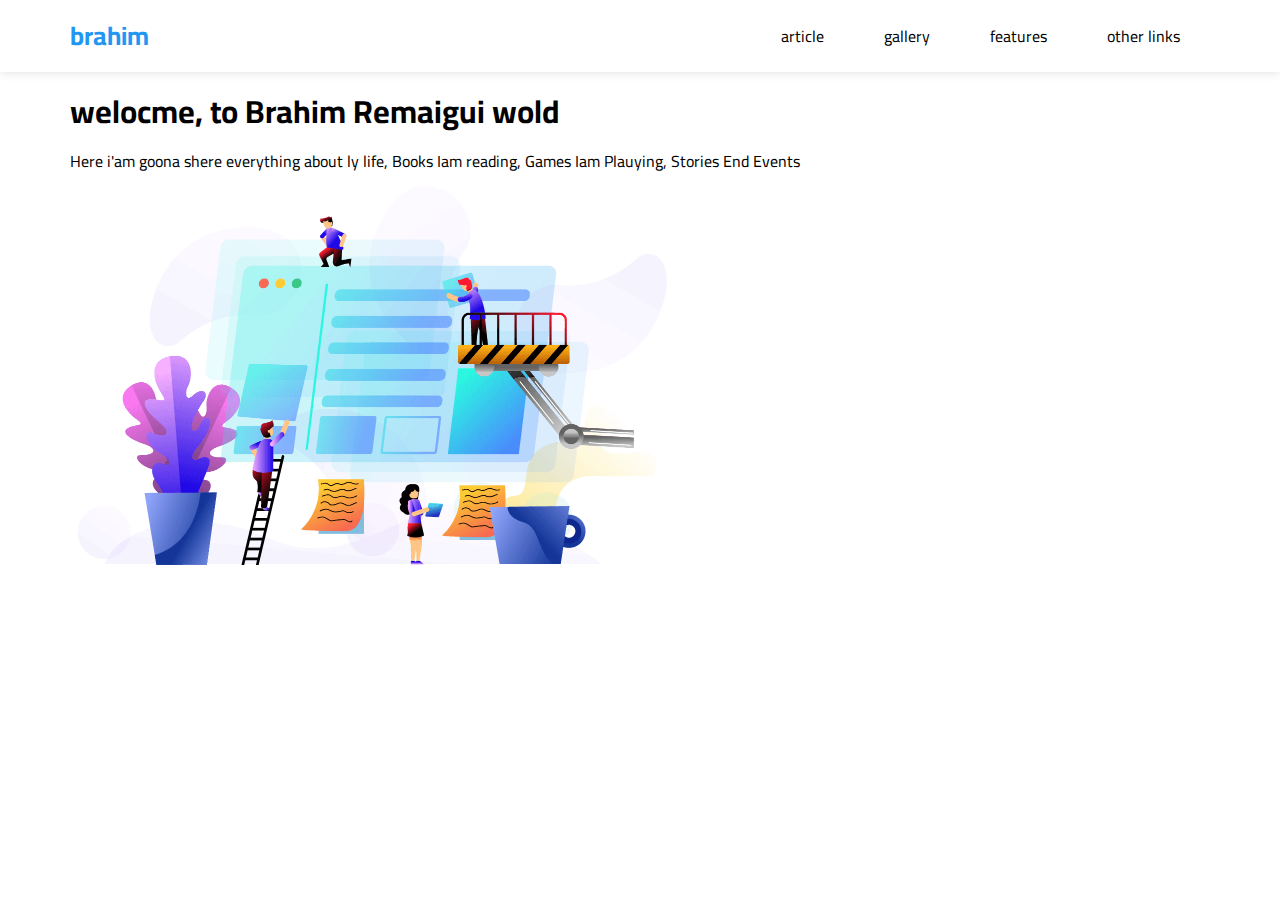
==== Template 3 zero/index.html @ e36bec20 "Add files via upload" ====
<!DOCTYPE html>
<html lang="en">

<head>
    <meta charset="UTF-8">
    <meta http-equiv="X-UA-Compatible" content="IE=edge">
    <meta name="viewport" content="width=device-width, initial-scale=1.0">
    <title>Brahim Remaigui</title>
    <link rel="preconnect" href="https://fonts.googleapis.com">
    <link rel="preconnect" href="https://fonts.gstatic.com" crossorigin>
    <link href="https://fonts.googleapis.com/css2?family=Cairo:wght@300;400;700&display=swap" rel="stylesheet">
    <link rel="stylesheet" href="css/font.css">
    <link rel="stylesheet" href="css/normalize.css">
    <link rel="stylesheet" href="css/all.min.css">
    <link rel="stylesheet" href="css/style.css">
</head>

<body>
    <!--Start header-->
    <div class="header" id="header">
        <div class="container">
            <a href="" class="logo">brahim</a>
            <ul class="main-nav">
                <li><a href="#article">article</a></li>
                <li><a href="#gallery">gallery</a></li>
                <li><a href="#features">features</a></li>
                <li><a href= "#">other links</a></li>

            </ul>
        </div>
    </div>
    <!--Start header-->
    <!--Start Landing-->
    <div class="landing">
        <div class="container">
            <div class="text">
                <h1>welocme, to Brahim Remaigui wold </h1>
                <p>Here i'am goona shere everything about ly life, Books Iam reading, Games Iam Plauying, Stories End Events  </p>
            </div>
            <div class="image">
                <img src="images/landing-image.png" alt="">
            </div>
        </div>
        <a href="#articles"class="go-down">
            <i class="fas fa-angle-double-down fa-2x"></i>
        </a>
    </div>
    <!--Start Landing-->
</body>

</html>
---- Template 3 zero/css/style.css ----
/*Strat globel rules*/
*{
    box-sizing: border-box;
}
body{
    font-family: 'Cairo', sans-serif;
}
:root{
    --main-color:#2196f3;
    --main-color-alt:#1787e0;
    --main-transition:0.3s;
}
html{
    scroll-behavior: smooth;
}
ul{

list-style: none;
margin: 0;
padding: 0;
}

.container{
    padding-left: 15px;
    padding-right: 15px;
    margin-left: auto;
    margin-right: auto;
}
/*Small*/
@media(min-width:768px)
{
    .container
        {
            width: 750px;
        }

}
/*Medium*/
@media(min-width:992px)
{
    .container
        {
            width: 9
            970px;
        }

}
/*large*/
@media(min-width:1200px)
{
    .container{
        width: 1170px;
    }
}

a{
    text-decoration: none; 
}


/*End globel rules*/
/*Start hearder*/
.header{
    background-color: white;
    position: relative;
    -webkit-box-shadow: 0 0 10px #ddd;
    -moz-box-shadow: 0 0 10px #ddd;
    box-shadow: 0 0 10px #ddd;
}
.header .container{
    display: flex;
    justify-content: space-between;
    align-items: center;
    flex-wrap: wrap;
    position:relative;
}
.header .logo{
    color: #2196f3;
    font-size: 26px;
    font-weight: bold;
    height: 72px;
    display: flex;
    justify-content: center;
    align-items: center;
}
@media(max-width: 767px)
{
    .header .logo{
        width: 100%;
        height: 40px;

    }
}
.header .main-nav{
display: flex;
}
.header .main-nav > li > a {
    display: flex;
    justify-content: center;
    align-items: center;
    height: 72px;   
    position: relative ;
    overflow: hidden;
    color: black;
    padding: 0 30px;
    transition: var(--main-transition);
}
@media(max-width: 767px)
{
    .header .main-nav > li > a {
        padding: 10px;
        font-size: 14px;
        height: 40px;
        

    }
}

.header .main-nav > li > a::before{
    content: "" ;
    position: absolute;
    width: 100%;
    height: 4px;
    background-color: var(--main-color);
    top: 0;
    left:-100%;
    transition: var(--main-transition);
    overflow: hidden; 

}
.header .main-nav > li > a:hover{
   
    color: var(--main-color);
    background-color: #fafafa;
    overflow: hidden; 
}
.header .main-nav > li > a:hover::before{
    left:0;
}
 
/*Strat Landing */

.landing{
position: relative;
}
.landing ::before{
content: "";
}

.landing.container{

}
.landing .image img{
    width: 600px;
   
}

/*End Landing */
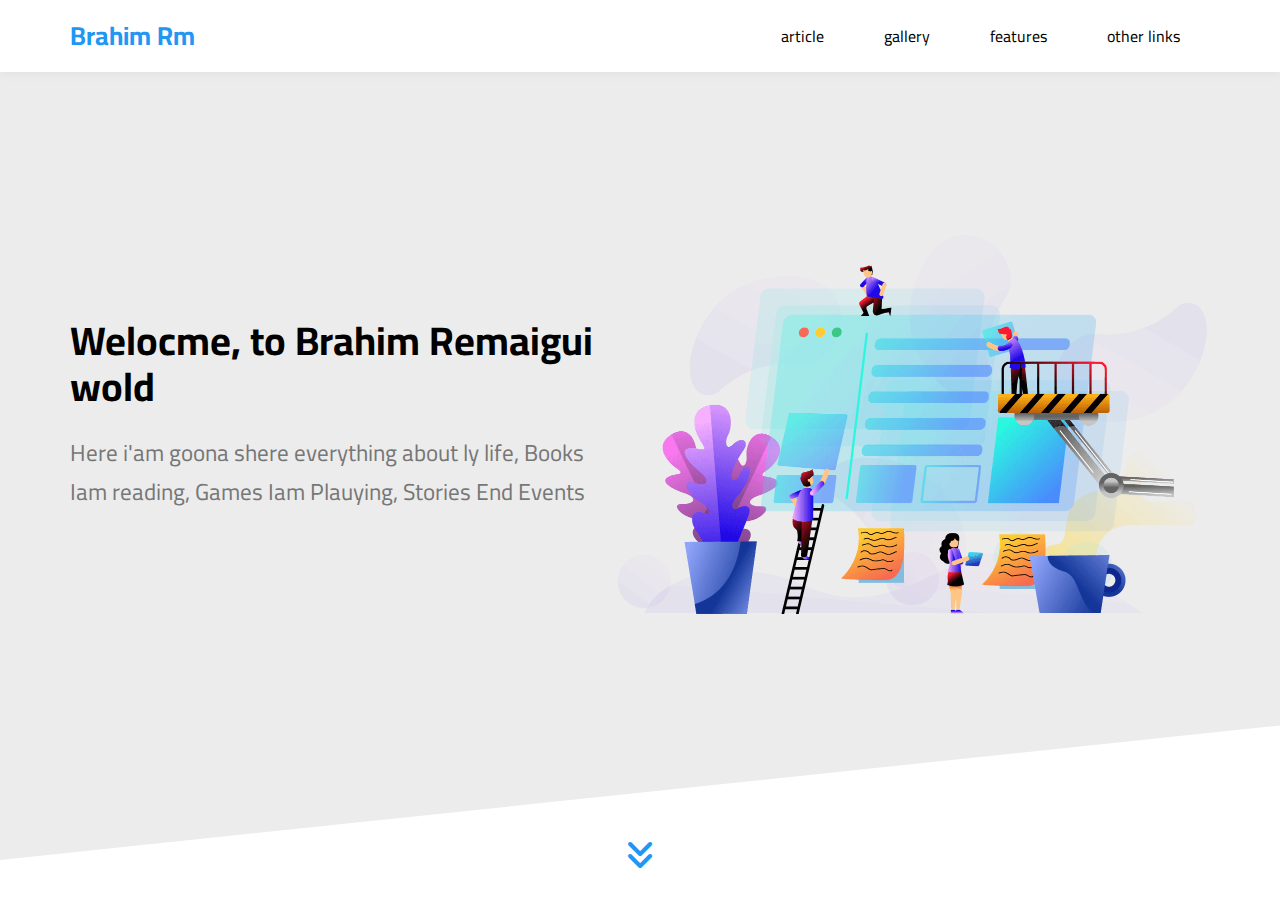
==== commit 8e00c5ce: "Modifate of thersday 16-05" ====
--- a/Template 3 zero/index.html
+++ b/Template 3 zero/index.html
@@ -19,7 +19,7 @@
     <!--Start header-->
     <div class="header" id="header">
         <div class="container">
-            <a href="" class="logo">brahim</a>
+            <a href="" class="logo">Brahim Rm</a>
             <ul class="main-nav">
                 <li><a href="#article">article</a></li>
                 <li><a href="#gallery">gallery</a></li>
@@ -34,16 +34,17 @@
     <div class="landing">
         <div class="container">
             <div class="text">
-                <h1>welocme, to Brahim Remaigui wold </h1>
+                <h1>Welocme, to Brahim Remaigui wold </h1>
                 <p>Here i'am goona shere everything about ly life, Books Iam reading, Games Iam Plauying, Stories End Events  </p>
             </div>
             <div class="image">
                 <img src="images/landing-image.png" alt="">
             </div>
-        </div>
+        
         <a href="#articles"class="go-down">
             <i class="fas fa-angle-double-down fa-2x"></i>
         </a>
+    </div>
     </div>
     <!--Start Landing-->
 </body>
--- a/Template 3 zero/css/style.css
+++ b/Template 3 zero/css/style.css
@@ -139,20 +139,95 @@
 }
  
 /*Strat Landing */
-
-.landing{
-position: relative;
-}
-.landing ::before{
-content: "";
-}
-
-.landing.container{
-
-}
-.landing .image img{
+.landing {
+    position: relative;
+  }
+  .landing::before {
+    content: "";
+    position: absolute;
+    left: 0;
+    top: -40px;
+    width: 100%;
+    height: 100%;
+    background-color: #ececec;
+    z-index: -1;
+    transform: skewY(-6deg);
+    transform-origin: top left;
+  }
+  .landing .container {
+    min-height: calc(100vh - 72px);
+    display: flex;
+    align-items: center;
+    padding-bottom: 120px;
+  }
+  
+  .landing .image img {
+    position: relative;
     width: 600px;
-   
-}
-
+    animation: up-and-down 5s linear infinite;
+  }
+  @media(max-width:991px)
+  {
+    .landing .image{
+      display: none;
+      }
+    }
+
+
+  .landing .go-down {
+    color: var(--main-color);
+    position: absolute;
+    bottom: 30px;
+    left: 50%;
+    transform: translateX(-50%);
+    transition: var(--main-transition);
+  }
+  .landing .go-down:hover {
+    color: var(--main-color-alt);
+  }
+  .landing .go-down i {
+    animation: bouncing 1.5s infinite;
+  }
+  .landing .text{
+    flex:1;
+  }
+  @media(max-width:991px)
+  {
+    .landing .text {
+        text-align: center;
+    }
+  }
+  @media(max-width:761px)
+  {
+     p{
+        font-size: 18px;
+        color: red;
+    }
+  }
+
+  .landing .text h1{
+    padding: 0;
+    margin:0 ;
+    font-size: 40px ;
+    letter-spacing: -2;
+  }
+  @media(max-width:991px)
+  {
+    .landing .text h1{
+        font-size: 28px;
+    }
+  }
+  @media(max-width:991px)
+  {
+    .landing .text p{
+        font-size: 18px;
+    }
+  }
+  .landing .text p{
+ font-size: 23px;
+ line-height: 1.7;
+ margin: 5 0 0;
+ color: #777777;
+
+  }
 /*End Landing */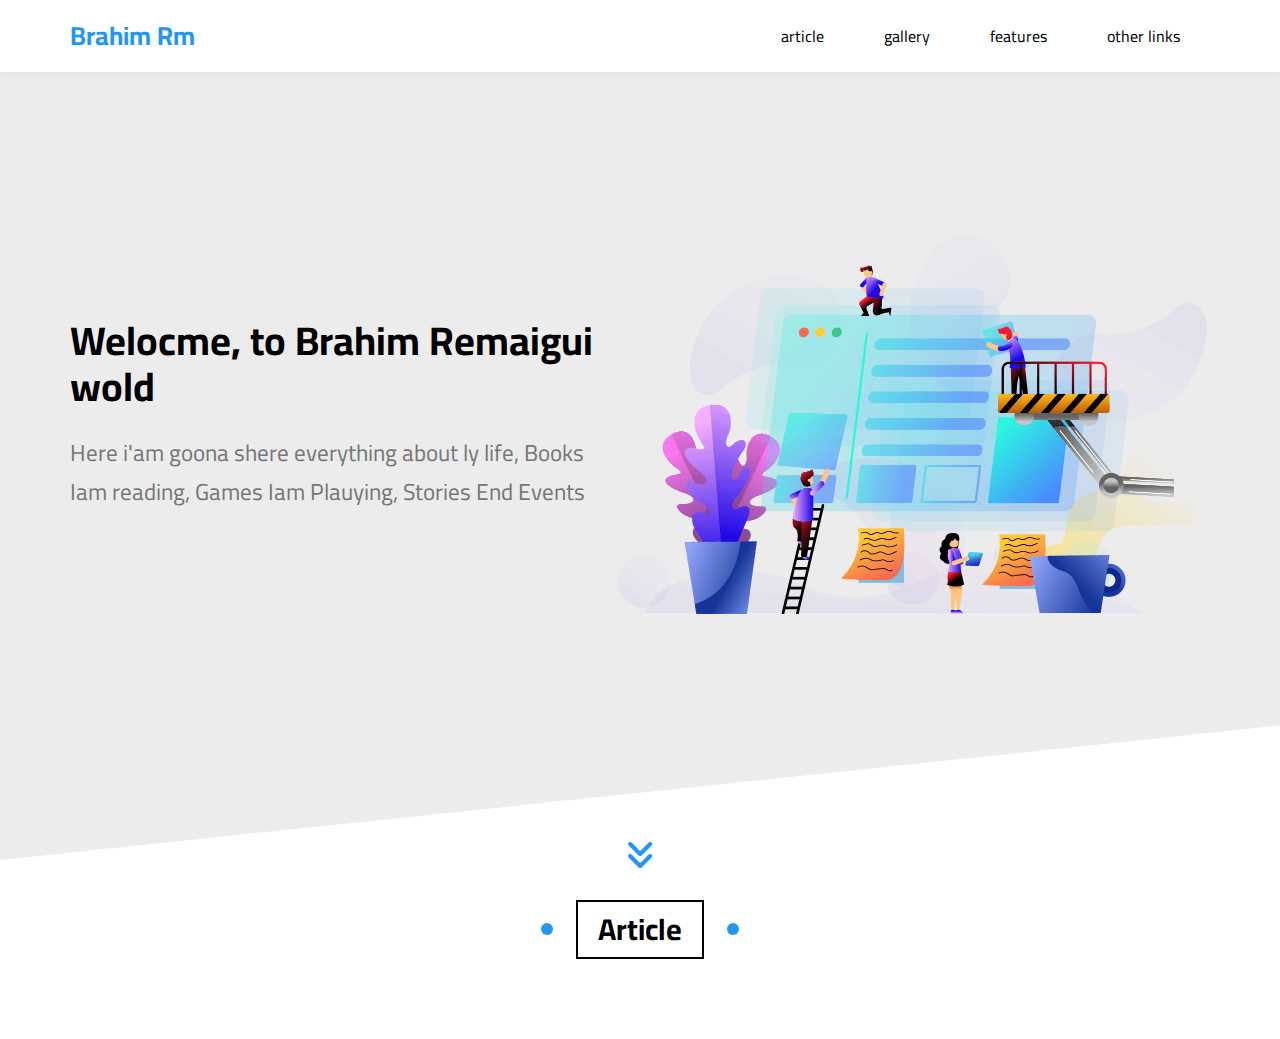
==== commit 18e22fab: "Morning of wednesday 17/05" ====
--- a/Template 3 zero/index.html
+++ b/Template 3 zero/index.html
@@ -24,7 +24,49 @@
                 <li><a href="#article">article</a></li>
                 <li><a href="#gallery">gallery</a></li>
                 <li><a href="#features">features</a></li>
-                <li><a href= "#">other links</a></li>
+                <li><a href= "#">other links</a>
+                <!-- Start Megamenu-->
+                <div class="mega-menu">
+                    <div class="image">
+                      <img decoding="async" src="images/megamenu (1).png" alt="" />
+                    </div>
+                    <ul class="links">
+                      <li>
+                        <a href="#testimonials"><i class="far fa-comments fa-fw"></i> Testimonials</a>
+                      </li>
+                      <li>
+                        <a href="#team"><i class="far fa-user fa-fw"></i> Team Members</a>
+                      </li>
+                      <li>
+                        <a href="#services"><i class="far fa-building fa-fw"></i> Services</a>
+                      </li>
+                      <li>
+                        <a href="#our-skills"><i class="far fa-check-circle fa-fw"></i> Our Skills</a>
+                      </li>
+                      <li>
+                        <a href="#work-steps"><i class="far fa-clipboard fa-fw"></i> How It Works</a>
+                      </li>
+                    </ul>
+                    <ul class="links">
+                      <li>
+                        <a href="#events"><i class="far fa-calendar-alt fa-fw"></i> Events</a>
+                      </li>
+                      <li>
+                        <a href="#pricing"><i class="fas fa-server fa-fw"></i> Pricing Plans</a>
+                      </li>
+                      <li>
+                        <a href="#video"><i class="far fa-play-circle fa-fw"></i> Top Videos</a>
+                      </li>
+                      <li>
+                        <a href="#stats"><i class="far fa-chart-bar fa-fw"></i> Stats</a>
+                      </li>
+                      <li>
+                        <a href="#discount"><i class="fas fa-percent fa-fw"></i> Request A Discount</a>
+                      </li>
+                    </ul>
+                  </div>
+                <!-- End Megamenu-->
+                </li>
 
             </ul>
         </div>
@@ -40,13 +82,19 @@
             <div class="image">
                 <img src="images/landing-image.png" alt="">
             </div>
+           
         
         <a href="#articles"class="go-down">
             <i class="fas fa-angle-double-down fa-2x"></i>
         </a>
     </div>
     </div>
-    <!--Start Landing-->
+    <!--End Landing-->
+
+    <div class="main-title">
+        article
+    </div>
+
 </body>
 
 </html>--- a/Template 3 zero/css/style.css
+++ b/Template 3 zero/css/style.css
@@ -1,233 +1,446 @@
 /*Strat globel rules*/
-*{
-    box-sizing: border-box;
-}
-body{
-    font-family: 'Cairo', sans-serif;
-}
-:root{
-    --main-color:#2196f3;
-    --main-color-alt:#1787e0;
-    --main-transition:0.3s;
-}
-html{
-    scroll-behavior: smooth;
-}
-ul{
-
-list-style: none;
-margin: 0;
-padding: 0;
-}
-
-.container{
-    padding-left: 15px;
-    padding-right: 15px;
-    margin-left: auto;
-    margin-right: auto;
-}
+* {
+  box-sizing: border-box;
+}
+
+body {
+  font-family: 'Cairo', sans-serif;
+}
+
+:root {
+  --main-color: #2196f3;
+  --main-color-alt: #1787e0;
+  --main-transition: 0.3s;
+}
+
+html {
+  scroll-behavior: smooth;
+}
+
+ul {
+
+  list-style: none;
+  margin: 0;
+  padding: 0;
+}
+
+.container {
+  padding-left: 15px;
+  padding-right: 15px;
+  margin-left: auto;
+  margin-right: auto;
+}
+
+
 /*Small*/
-@media(min-width:768px)
-{
-    .container
-        {
-            width: 750px;
-        }
-
-}
+@media(min-width:768px) {
+  .container {
+    width: 750px;
+  }
+
+}
+
 /*Medium*/
-@media(min-width:992px)
-{
-    .container
-        {
-            width: 9
-            970px;
-        }
-
-}
+@media(min-width:992px) {
+  .container {
+    width: 9 970px;
+  }
+
+}
+
 /*large*/
-@media(min-width:1200px)
-{
-    .container{
-        width: 1170px;
-    }
-}
-
-a{
-    text-decoration: none; 
-}
-
+@media(min-width:1200px) {
+  .container {
+    width: 1170px;
+  }
+}
+
+a {
+  text-decoration: none;
+}
+
+
+.main-title{
+  max-width: 10px auto;
+  border: 2px solid black;
+  margin: 0 auto 80px;
+  padding: 10px 20px;
+  font-size: 30px;
+  font-weight: bold;
+  width: fit-content;
+  position: relative;
+  z-index:1;
+  text-transform: capitalize;
+  transition: var(--main-transition);
+}
+.main-title::after{
+
+    content: "";
+    width: 12px;
+    height: 12px;
+    background-color: var(--main-color);
+    position: absolute;
+    border-radius: 50%;
+    right: -30%;
+    top: 50%;
+    transform: translateY(-50%);  
+}
+.main-title::before{
+  content: "";
+  width: 12px;
+  height: 12px;
+  background-color: var(--main-color);
+  position: absolute;
+  border-radius: 50%;
+  left: -30%;
+  top: 50%;
+  transform: translateY(-50%);
+}
+
+
+
+.main-title:hover{
+ color: white;
+ background-color: white;
+  transition-delay: 0.5s;
+
+}
+
+
+
+
+.main-title:hover::before{
+  color: white;
+  z-index: -1;
+  animation: left-move 0.5s linear forwards;
+ 
+}
+
+.main-title:hover::after{
+  z-index: -1;
+ 
+  animation: right-move 0.5s linear forwards;
+}
 
 /*End globel rules*/
 /*Start hearder*/
-.header{
-    background-color: white;
-    position: relative;
-    -webkit-box-shadow: 0 0 10px #ddd;
-    -moz-box-shadow: 0 0 10px #ddd;
-    box-shadow: 0 0 10px #ddd;
-}
-.header .container{
-    display: flex;
-    justify-content: space-between;
-    align-items: center;
-    flex-wrap: wrap;
-    position:relative;
-}
-.header .logo{
-    color: #2196f3;
-    font-size: 26px;
-    font-weight: bold;
-    height: 72px;
-    display: flex;
-    justify-content: center;
-    align-items: center;
-}
-@media(max-width: 767px)
+.header .mega-menu{
+position: absolute ;
+width: 100%;
+left: 0;
+padding: 30px;
+background-color: white;
+border-bottom: 3px var(--main-color);
+z-index: 100;
+display: flex;
+gap: 40px;
+top: calc(100% + 50px);
+z-index: -1;
+opacity: 0;
+transition: top var(--main-transition), opacity var(--main-transition);
+}
+@media(max-width:767px)
 {
-    .header .logo{
-        width: 100%;
-        height: 40px;
-
-    }
-}
-.header .main-nav{
-display: flex;
-}
-.header .main-nav > li > a {
-    display: flex;
-    justify-content: center;
-    align-items: center;
-    height: 72px;   
-    position: relative ;
-    overflow: hidden;
-    color: black;
-    padding: 0 30px;
-    transition: var(--main-transition);
-}
-@media(max-width: 767px)
+  .header .mega-menu{
+    flex-direction: column;
+    gap: 0;
+    padding: 5px;
+  }
+}
+.header .mega-menu .image img{
+  max-width: 100%;
+} 
+.header .mega-menu .links{
+ min-width: 250px;
+ flex:1;
+} 
+
+
+
+.header .mega-menu .links li{
+ position: relative;
+} 
+.header .mega-menu .links li:not(:last-child){
+  border-bottom:1px solid #e9e6e6;
+ } 
+ @media(max-width:767px)
 {
-    .header .main-nav > li > a {
-        padding: 10px;
-        font-size: 14px;
-        height: 40px;
-        
-
-    }
-}
-
-.header .main-nav > li > a::before{
-    content: "" ;
-    position: absolute;
+  .header .mega-menu .links:first-of-type li:last-child{
+    border-bottom:1px solid #e9e6e6;
+  }
+}
+.header .mega-menu .links li::before{
+  content: "";
+  position: absolute;
+  left: 0;
+  top :0;
+  width: 0%;
+  height: 100%;
+  background-color: #fafafa;
+  z-index:-1;
+  transition: var(--main-transition);
+ } 
+
+.header .mega-menu .links li:hover::before{
+ width: 100%;
+} 
+.header .mega-menu .links li a{
+ color: var(--main-color);
+ padding: 15px;
+ display: block;
+ font-size: 18px;
+ font-weight: bold;
+} 
+@media (max-width:991px) {
+  .header .mega-menu .image img{
+    display: none;
+  } 
+}
+.header .main-nav >li:hover .mega-menu{
+  opacity: 1;
+  z-index: 100;
+  top: calc(100% + 1px);
+
+} 
+
+.header .mega-menu .links li a i{
+  margin-right: 10px;
+ } 
+.header {
+  background-color: white;
+  position: relative;
+  -webkit-box-shadow: 0 0 10px #ddd;
+  -moz-box-shadow: 0 0 10px #ddd;
+  box-shadow: 0 0 10px #ddd;
+
+}
+
+.header .container {
+  display: flex;
+  justify-content: space-between;
+  align-items: center;
+  flex-wrap: wrap;
+  position: relative;
+}
+
+.header .logo {
+  color: #2196f3;
+  font-size: 26px;
+  font-weight: bold;
+  height: 72px;
+  display: flex;
+  justify-content: center;
+  align-items: center;
+}
+
+@media(max-width: 767px) {
+  .header .logo {
     width: 100%;
-    height: 4px;
-    background-color: var(--main-color);
-    top: 0;
-    left:-100%;
-    transition: var(--main-transition);
-    overflow: hidden; 
-
-}
-.header .main-nav > li > a:hover{
-   
-    color: var(--main-color);
-    background-color: #fafafa;
-    overflow: hidden; 
-}
-.header .main-nav > li > a:hover::before{
-    left:0;
-}
- 
+    height: 40px;
+
+  }
+}
+
+.header .main-nav {
+  display: flex;
+}
+
+.header .main-nav>li>a {
+  display: flex;
+  justify-content: center;
+  align-items: center;
+  height: 72px;
+  position: relative;
+  overflow: hidden;
+  color: black;
+  padding: 0 30px;
+  transition: var(--main-transition);
+}
+
+@media(max-width: 767px) {
+  .header .main-nav>li>a {
+    padding: 10px;
+    font-size: 14px;
+    height: 40px;
+
+
+  }
+}
+
+.header .main-nav>li>a::before {
+  content: "";
+  position: absolute;
+  width: 100%;
+  height: 4px;
+  background-color: var(--main-color);
+  top: 0;
+  left: -100%;
+  transition: var(--main-transition);
+  overflow: hidden;
+
+}
+
+.header .main-nav>li>a:hover {
+
+  color: var(--main-color);
+  background-color: #fafafa;
+  overflow: hidden;
+}
+
+.header .main-nav>li>a:hover::before {
+  left: 0;
+}
+
 /*Strat Landing */
 .landing {
-    position: relative;
-  }
-  .landing::before {
-    content: "";
-    position: absolute;
+  position: relative;
+}
+
+.landing::before {
+  content: "";
+  position: absolute;
+  left: 0;
+  top: -40px;
+  width: 100%;
+  height: 100%;
+  background-color: #ececec;
+  z-index: -1;
+  transform: skewY(-6deg);
+  transform-origin: top left;
+}
+
+.landing .container {
+  min-height: calc(100vh - 72px);
+  display: flex;
+  align-items: center;
+  padding-bottom: 120px;
+}
+
+.landing .image img {
+  position: relative;
+  width: 600px;
+  animation: up-and-down 5s linear infinite;
+}
+
+@media(max-width:991px) {
+  .landing .image {
+    display: none;
+  }
+}
+
+
+.landing .go-down {
+  color: var(--main-color);
+  position: absolute;
+  bottom: 30px;
+  left: 50%;
+  transform: translateX(-50%);
+  transition: var(--main-transition);
+}
+
+.landing .go-down:hover {
+  color: var(--main-color-alt);
+}
+
+.landing .go-down i {
+  animation: bouncing 2s infinite;
+}
+
+.landing .text {
+  flex: 1;
+}
+
+@media(max-width:991px) {
+  .landing .text {
+    text-align: center;
+  }
+}
+
+@media(max-width:761px) {
+  p {
+    font-size: 18px;
+    color: red;
+  }
+}
+
+.landing .text h1 {
+  padding: 0;
+  margin: 0;
+  font-size: 40px;
+  letter-spacing: -2;
+}
+
+@media(max-width:991px) {
+  .landing .text h1 {
+    font-size: 28px;
+  }
+}
+
+@media(max-width:991px) {
+  .landing .text p {
+    font-size: 18px;
+  }
+}
+
+.landing .text p {
+  font-size: 23px;
+  line-height: 1.7;
+  margin: 5 0 0;
+  color: #777777;
+
+}
+
+/*End Landing */
+/*Start animation */
+@keyframes up-and-down {
+
+  0%,
+  100% {
+    top: 0;
+  }
+
+  50% {
+    top: -50px;
+  }
+}
+@keyframes bouncing {
+0%,10%,20%, 50%, 80%, 100%{
+  transform: translateY(0);
+}
+40%,60%
+{
+  transform: translateY(-15px);
+}
+}
+
+@keyframes left-move {
+  50%{
     left: 0;
-    top: -40px;
+    width: 12px;
+    height: 12px;
+  }
+  100%{
+    left: 0;
+    border-radius: 0;
     width: 100%;
     height: 100%;
-    background-color: #ececec;
-    z-index: -1;
-    transform: skewY(-6deg);
-    transform-origin: top left;
-  }
-  .landing .container {
-    min-height: calc(100vh - 72px);
-    display: flex;
-    align-items: center;
-    padding-bottom: 120px;
-  }
-  
-  .landing .image img {
-    position: relative;
-    width: 600px;
-    animation: up-and-down 5s linear infinite;
-  }
-  @media(max-width:991px)
-  {
-    .landing .image{
-      display: none;
-      }
-    }
-
-
-  .landing .go-down {
-    color: var(--main-color);
-    position: absolute;
-    bottom: 30px;
-    left: 50%;
-    transform: translateX(-50%);
-    transition: var(--main-transition);
-  }
-  .landing .go-down:hover {
-    color: var(--main-color-alt);
-  }
-  .landing .go-down i {
-    animation: bouncing 1.5s infinite;
-  }
-  .landing .text{
-    flex:1;
-  }
-  @media(max-width:991px)
-  {
-    .landing .text {
-        text-align: center;
-    }
-  }
-  @media(max-width:761px)
-  {
-     p{
-        font-size: 18px;
-        color: red;
-    }
-  }
-
-  .landing .text h1{
-    padding: 0;
-    margin:0 ;
-    font-size: 40px ;
-    letter-spacing: -2;
-  }
-  @media(max-width:991px)
-  {
-    .landing .text h1{
-        font-size: 28px;
-    }
-  }
-  @media(max-width:991px)
-  {
-    .landing .text p{
-        font-size: 18px;
-    }
-  }
-  .landing .text p{
- font-size: 23px;
- line-height: 1.7;
- margin: 5 0 0;
- color: #777777;
-
-  }
-/*End Landing */+  }
+}
+
+@keyframes right-move {
+  50%{
+    right: 0;
+    width: 12px;
+    height: 12px;
+  }
+  100%{
+    right: 0;
+    border-radius: 0;
+    width: 100%;
+    height: 100%;
+
+  }
+}
+
+/*End animation */ 
+
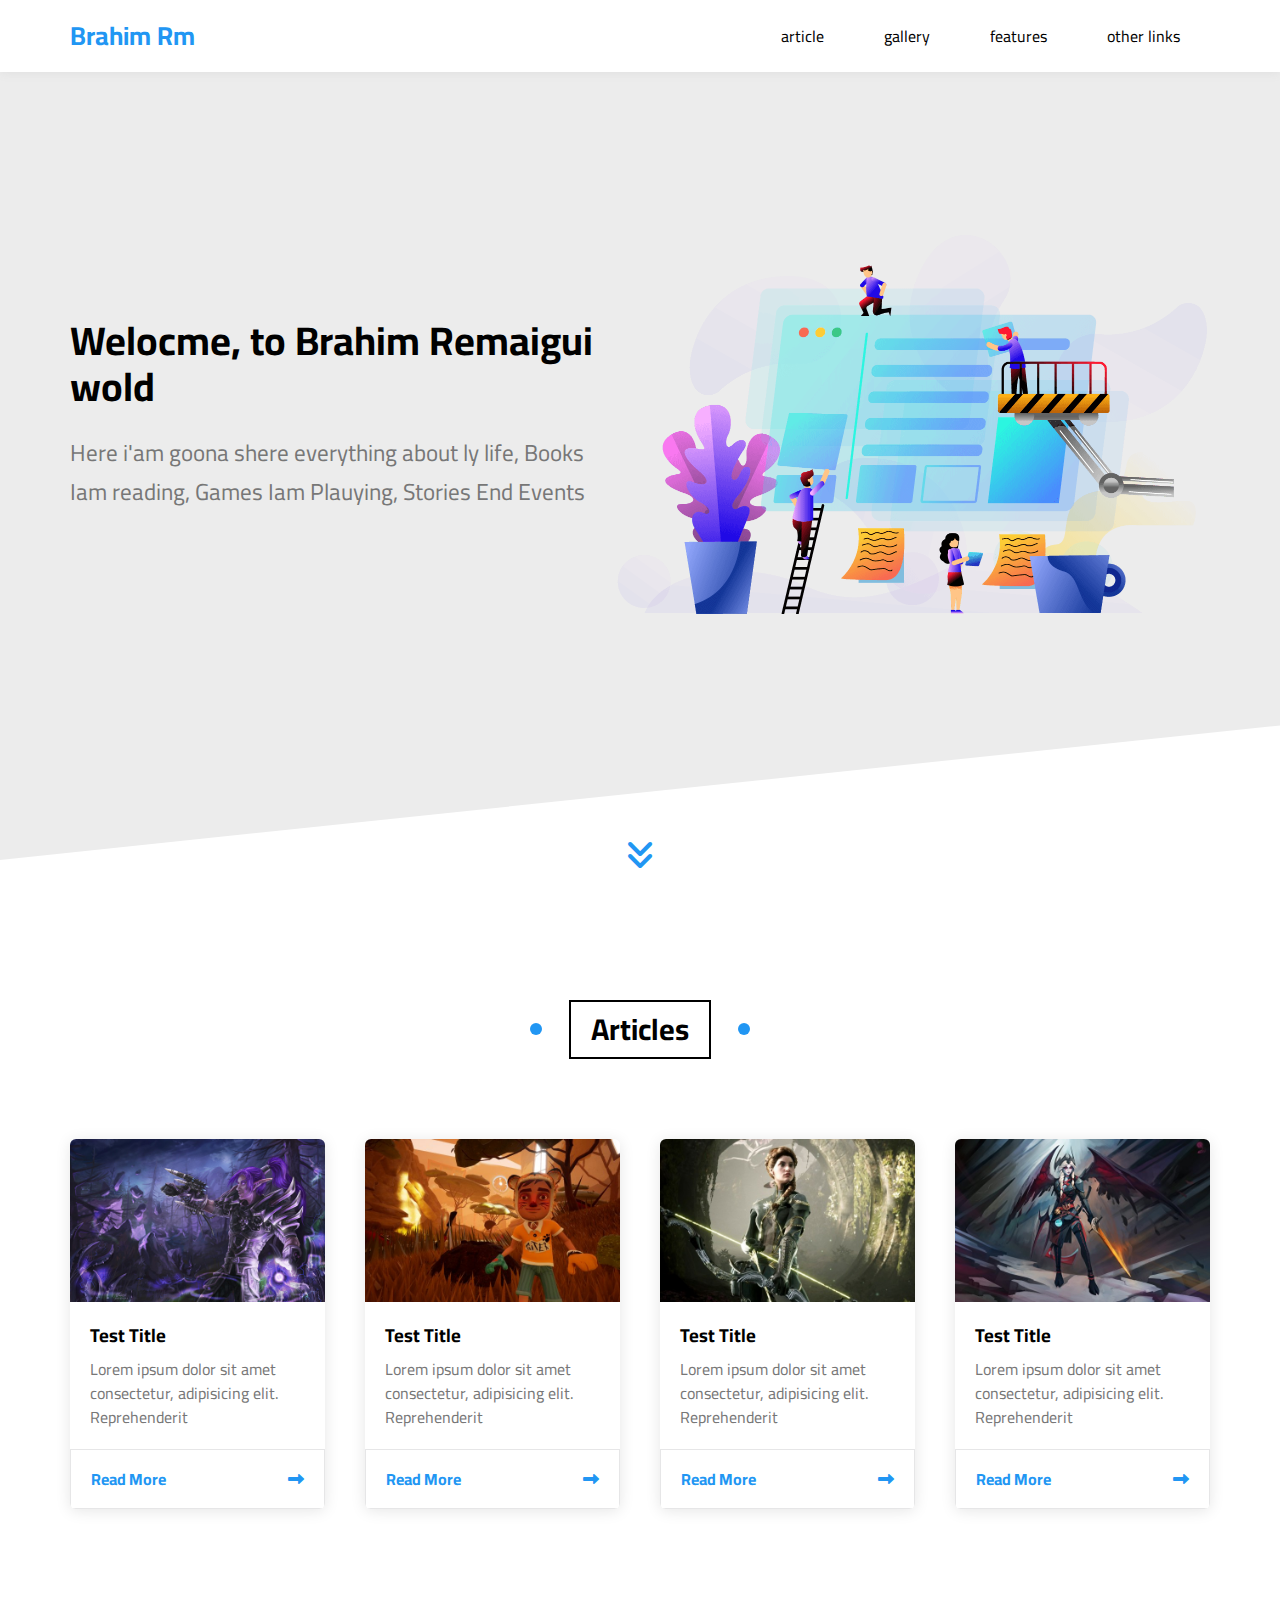
==== commit e138d624: "naight of wednesday 17" ====
--- a/Template 3 zero/index.html
+++ b/Template 3 zero/index.html
@@ -2,99 +2,148 @@
 <html lang="en">
 
 <head>
-    <meta charset="UTF-8">
-    <meta http-equiv="X-UA-Compatible" content="IE=edge">
-    <meta name="viewport" content="width=device-width, initial-scale=1.0">
-    <title>Brahim Remaigui</title>
-    <link rel="preconnect" href="https://fonts.googleapis.com">
-    <link rel="preconnect" href="https://fonts.gstatic.com" crossorigin>
-    <link href="https://fonts.googleapis.com/css2?family=Cairo:wght@300;400;700&display=swap" rel="stylesheet">
-    <link rel="stylesheet" href="css/font.css">
-    <link rel="stylesheet" href="css/normalize.css">
-    <link rel="stylesheet" href="css/all.min.css">
-    <link rel="stylesheet" href="css/style.css">
+  <meta charset="UTF-8">
+  <meta http-equiv="X-UA-Compatible" content="IE=edge">
+  <meta name="viewport" content="width=device-width, initial-scale=1.0">
+  <title>Brahim Remaigui</title>
+  <link rel="preconnect" href="https://fonts.googleapis.com">
+  <link rel="preconnect" href="https://fonts.gstatic.com" crossorigin>
+  <link href="https://fonts.googleapis.com/css2?family=Cairo:wght@300;400;700&display=swap" rel="stylesheet">
+  <link rel="stylesheet" href="css/font.css">
+  <link rel="stylesheet" href="css/normalize.css">
+  <link rel="stylesheet" href="css/all.min.css">
+  <link rel="stylesheet" href="css/style.css">
 </head>
 
 <body>
-    <!--Start header-->
-    <div class="header" id="header">
-        <div class="container">
-            <a href="" class="logo">Brahim Rm</a>
-            <ul class="main-nav">
-                <li><a href="#article">article</a></li>
-                <li><a href="#gallery">gallery</a></li>
-                <li><a href="#features">features</a></li>
-                <li><a href= "#">other links</a>
-                <!-- Start Megamenu-->
-                <div class="mega-menu">
-                    <div class="image">
-                      <img decoding="async" src="images/megamenu (1).png" alt="" />
-                    </div>
-                    <ul class="links">
-                      <li>
-                        <a href="#testimonials"><i class="far fa-comments fa-fw"></i> Testimonials</a>
-                      </li>
-                      <li>
-                        <a href="#team"><i class="far fa-user fa-fw"></i> Team Members</a>
-                      </li>
-                      <li>
-                        <a href="#services"><i class="far fa-building fa-fw"></i> Services</a>
-                      </li>
-                      <li>
-                        <a href="#our-skills"><i class="far fa-check-circle fa-fw"></i> Our Skills</a>
-                      </li>
-                      <li>
-                        <a href="#work-steps"><i class="far fa-clipboard fa-fw"></i> How It Works</a>
-                      </li>
-                    </ul>
-                    <ul class="links">
-                      <li>
-                        <a href="#events"><i class="far fa-calendar-alt fa-fw"></i> Events</a>
-                      </li>
-                      <li>
-                        <a href="#pricing"><i class="fas fa-server fa-fw"></i> Pricing Plans</a>
-                      </li>
-                      <li>
-                        <a href="#video"><i class="far fa-play-circle fa-fw"></i> Top Videos</a>
-                      </li>
-                      <li>
-                        <a href="#stats"><i class="far fa-chart-bar fa-fw"></i> Stats</a>
-                      </li>
-                      <li>
-                        <a href="#discount"><i class="fas fa-percent fa-fw"></i> Request A Discount</a>
-                      </li>
-                    </ul>
-                  </div>
-                <!-- End Megamenu-->
-                </li>
+  <!--Start header-->
+  <div class="header" id="header">
+    <div class="container">
+      <a href="" class="logo">Brahim Rm</a>
+      <ul class="main-nav">
+        <li><a href="#article">article</a></li>
+        <li><a href="#gallery">gallery</a></li>
+        <li><a href="#features">features</a></li>
+        <li><a href="#">other links</a>
+          <!-- Start Megamenu-->
+          <div class="mega-menu">
+            <div class="image">
+              <img decoding="async" src="images/megamenu (1).png" alt="" />
+            </div>
+            <ul class="links">
+              <li>
+                <a href="#testimonials"><i class="far fa-comments fa-fw"></i> Testimonials</a>
+              </li>
+              <li>
+                <a href="#team"><i class="far fa-user fa-fw"></i> Team Members</a>
+              </li>
+              <li>
+                <a href="#services"><i class="far fa-building fa-fw"></i> Services</a>
+              </li>
+              <li>
+                <a href="#our-skills"><i class="far fa-check-circle fa-fw"></i> Our Skills</a>
+              </li>
+              <li>
+                <a href="#work-steps"><i class="far fa-clipboard fa-fw"></i> How It Works</a>
+              </li>
+            </ul>
+            <ul class="links">
+              <li>
+                <a href="#events"><i class="far fa-calendar-alt fa-fw"></i> Events</a>
+              </li>
+              <li>
+                <a href="#pricing"><i class="fas fa-server fa-fw"></i> Pricing Plans</a>
+              </li>
+              <li>
+                <a href="#video"><i class="far fa-play-circle fa-fw"></i> Top Videos</a>
+              </li>
+              <li>
+                <a href="#stats"><i class="far fa-chart-bar fa-fw"></i> Stats</a>
+              </li>
+              <li>
+                <a href="#discount"><i class="fas fa-percent fa-fw"></i> Request A Discount</a>
+              </li>
+            </ul>
+          </div>
+          <!-- End Megamenu-->
+        </li>
 
-            </ul>
+      </ul>
+    </div>
+  </div>
+  <!--Start header-->
+  <!--Start Landing-->
+  <div class="landing">
+    <div class="container">
+      <div class="text">
+        <h1>Welocme, to Brahim Remaigui wold </h1>
+        <p>Here i'am goona shere everything about ly life, Books Iam reading, Games Iam Plauying, Stories End Events
+        </p>
+      </div>
+      <div class="image">
+        <img src="images/landing-image.png" alt="">
+      </div>
+
+
+      <a href="#articles" class="go-down">
+        <i class="fas fa-angle-double-down fa-2x"></i>
+      </a>
+    </div>
+  </div>
+  <!--End Landing-->
+
+
+  <div class="articles" id="articles">
+    <h2 class="main-title">Articles</h2>
+    <div class="container">
+      <div class="box">
+        <img decoding="async" src="images/cat-01.jpg" alt="" />
+        <div class="content">
+          <h3>Test Title</h3>
+          <p>Lorem ipsum dolor sit amet consectetur, adipisicing elit. Reprehenderit</p>
         </div>
+        <div class="info">
+          <a href="">Read More</a>
+          <i class="fas fa-long-arrow-alt-right"></i>
+        </div>
+      </div>
+      <div class="box">
+        <img decoding="async" src="images/cat-02.jpg" alt="" />
+        <div class="content">
+          <h3>Test Title</h3>
+          <p>Lorem ipsum dolor sit amet consectetur, adipisicing elit. Reprehenderit</p>
+        </div>
+        <div class="info">
+          <a href="">Read More</a>
+          <i class="fas fa-long-arrow-alt-right"></i>
+        </div>
+      </div>
+      <div class="box">
+        <img decoding="async" src="images/cat-03.jpg" alt="" />
+        <div class="content">
+          <h3>Test Title</h3>
+          <p>Lorem ipsum dolor sit amet consectetur, adipisicing elit. Reprehenderit</p>
+        </div>
+        <div class="info">
+          <a href="">Read More</a>
+          <i class="fas fa-long-arrow-alt-right"></i>
+        </div>
+      </div>
+      <div class="box">
+        <img decoding="async" src="images/cat-04.jpg" alt="" />
+        <div class="content">
+          <h3>Test Title</h3>
+          <p>Lorem ipsum dolor sit amet consectetur, adipisicing elit. Reprehenderit</p>
+        </div>
+        <div class="info">
+          <a href="">Read More</a>
+          <i class="fas fa-long-arrow-alt-right"></i>
+        </div>
+      </div>
+      
+      
     </div>
-    <!--Start header-->
-    <!--Start Landing-->
-    <div class="landing">
-        <div class="container">
-            <div class="text">
-                <h1>Welocme, to Brahim Remaigui wold </h1>
-                <p>Here i'am goona shere everything about ly life, Books Iam reading, Games Iam Plauying, Stories End Events  </p>
-            </div>
-            <div class="image">
-                <img src="images/landing-image.png" alt="">
-            </div>
-           
-        
-        <a href="#articles"class="go-down">
-            <i class="fas fa-angle-double-down fa-2x"></i>
-        </a>
-    </div>
-    </div>
-    <!--End Landing-->
-
-    <div class="main-title">
-        article
-    </div>
-
+  </div>
 </body>
 
 </html>--- a/Template 3 zero/css/style.css
+++ b/Template 3 zero/css/style.css
@@ -391,6 +391,69 @@
 }
 
 /*End Landing */
+/*Start articles */
+.articles{
+padding-top: 100px;
+padding-bottom: 100px;
+position: relative;
+}
+.articles .container{
+  display: grid;
+  grid-template-columns: repeat(auto-fill,minmax(250px,1fr));
+ gap: 40px;
+}
+.articles .box{
+  box-shadow: 0 2px 15px rgb(0 0 0 / 10%);
+  background-color: white;
+  border-radius: 6px;
+  overflow: hidden;
+  transition: transform var(--main-transition),box-shadow var(--main-transition) ;
+}
+.articles .box:hover{
+  transform: translateY(-10px);
+  box-shadow: 0 2px 15px rgb(0 0 0 / 20%);
+
+}
+
+.articles .box img{
+  
+  max-width: 100%;
+}
+
+.articles .box .content{
+  padding: 20px;
+}
+
+.articles .box .content h3{
+  margin: 0;
+
+}
+.articles .box .content p{
+   margin: 10px 0 0;
+   line-height: 1.5;
+   color: #777;
+} 
+.articles .box .info{
+  padding: 20px;
+  border: 1px solid #e6e6e7;
+  display: flex;
+  justify-content: space-between;
+  align-items: center;
+}
+.articles .box .info i{
+  color: var(--main-color);
+
+}
+.articles .box .info a{
+  color: var(--main-color); 
+  font-weight: bold;  
+}
+
+.articles .box:hover .info i{
+  animation:moving-arrow 0.6s linear infinite
+}
+/*end articles */
+
 /*Start animation */
 @keyframes up-and-down {
 
@@ -442,5 +505,11 @@
   }
 }
 
+@keyframes moving-arrow {
+  100% {
+    transform: translateX(10px);
+  }
+}
+
 /*End animation */ 
 
